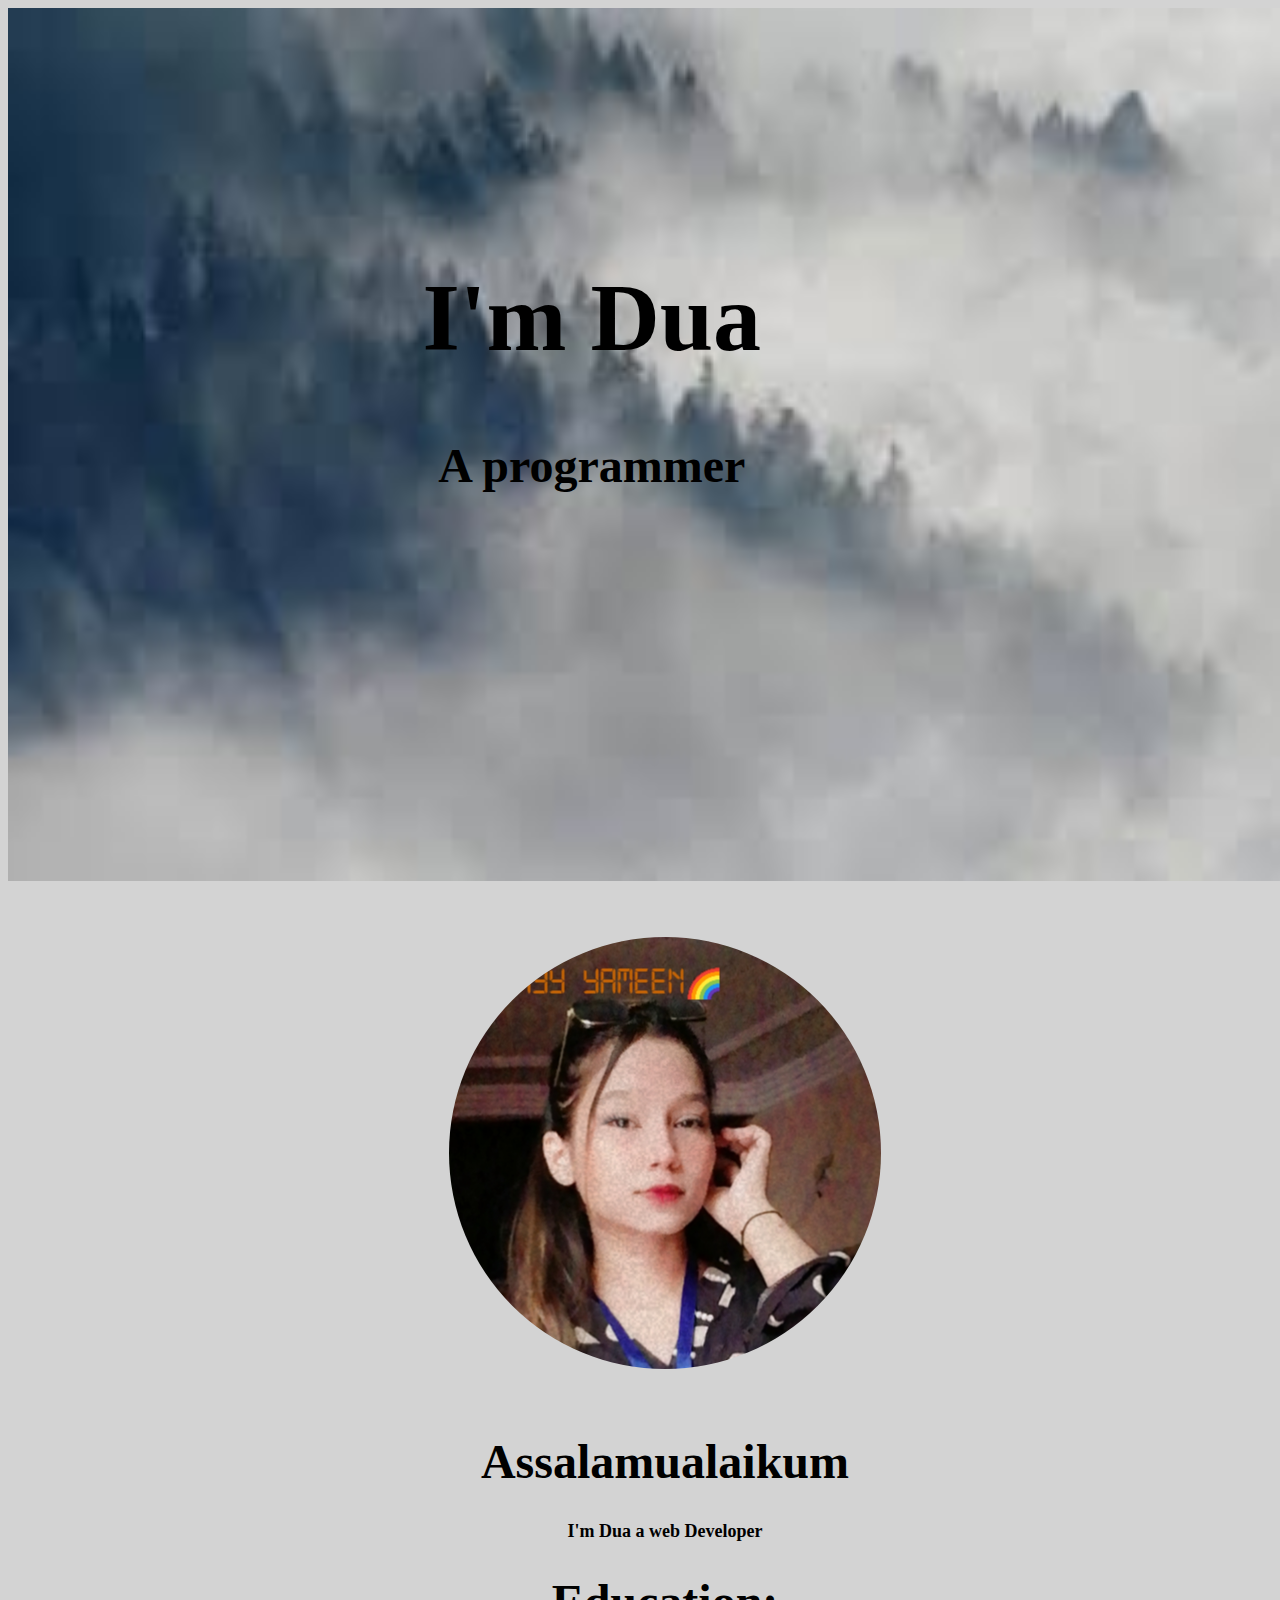
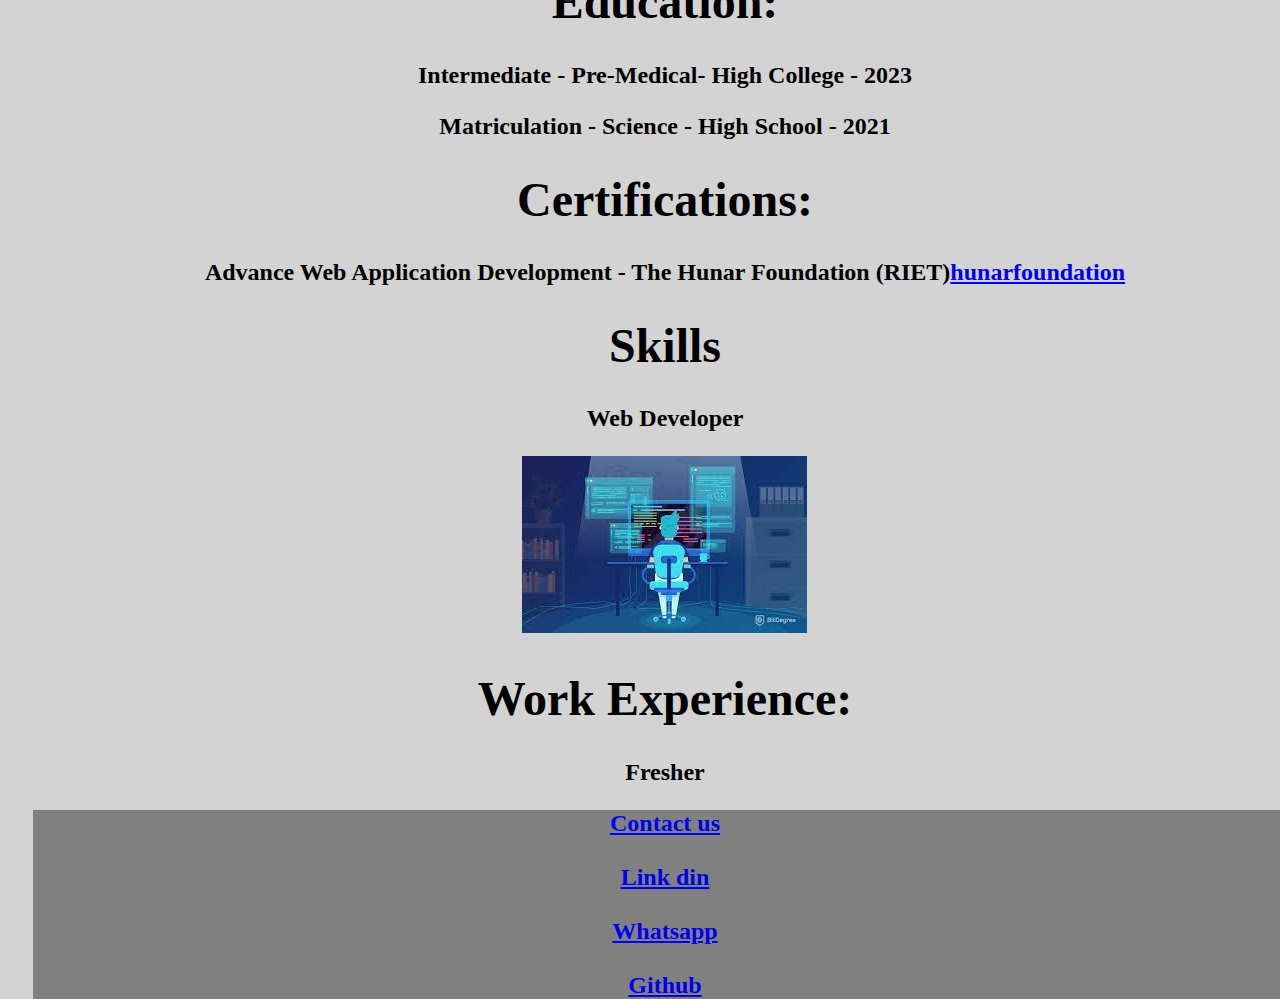
==== index.html @ 3ea77d77 "upload main file" ====
<!DOCTYPE html>
<html lang="en">

<head>
  <meta charset="UTF-8">
  <meta name="viewport" content="width=device-width, initial-scale=1.0">
  <title>porfile</title>
  <link rel="stylesheet" href="sytle.css">
</head>

<body>
  <div class="top-container">
    <div>
      <img class="f-img" src="images.jpg" alt="img">
    </div>
    <div class="title-text">
      <h1>
        I'm Dua
      </h1>
      <P>
        A programmer
      </P>
    </div>
    <div class="middle-container">
      <div class="round-img">
        <img class="s-img
      " src="Snapchat-89472412 - Copy-modified (1).png" alt=" img">
      </div>
      <br>
      <div class="Hello">
        <h1>
          Assalamualaikum
        </h1>
        <p style="font-size: large;">I'm Dua a web Developer
        </p>
        <div class="edu">
          <h1>
            Education:
          </h1>
          <p class="normal-text">Intermediate - Pre-Medical- High College - 2023 </p>
          <p class="normal-text"> Matriculation - Science - High School - 2021</p>
        </div>
        <div class="cer">
          <h1>
            Certifications:
          </h1>
          <p class="normal-text">
            Advance Web Application Development - The Hunar Foundation (RIET)
            <a href="https://hunarfoundation.org/">hunarfoundation</a>
          </p>
        </div>
        <div class="Skills">
          <h1>
            Skills
          </h1>
          <p class="normal-text">Web Developer </p>
          <img src="download.jpg" alt="img3">
        </div>
        <div>
          <h1>
            Work Experience:
          </h1>
          <p class="normal-text">
            Fresher
          </p>
        </div>
       
      </div>
      <div class="last-container">
        <a href="contact us.html"> Contact us</a>
        <br>
        <br>
        <a href="https://pk.linkedin.com/">Link din</a>
        <br>
        <br>
        <a href="https://www.whatsapp.com/">Whatsapp</a>
        <br>
        <br>
        <a href="https://github.com/">Github</a>
      </div>
</body>

</html>
---- sytle.css ----
body{
  font-size: x-large;
  font-family: italic;
  font-weight: bolder;
  text-align: center;
  color:black;
  background-color:lightgray;
}
.f-img{
  width: 100vw;
  height: 97vh;
}
.title-text{
  position: absolute;
  top: 22vh;
  left: 33vw;
  font-size: 200%;
  font-family: cursive;
}
.middle-container{
  display: flex;
  flex-direction: column;
  justify-content: center;
  align-items: center;
}
.normal-text{
  font-size: x-large;
}
.middle-container{
  position: relative;
  top: 50px;
  left: 25px;
}
.normal-text{
  display: flex;
  justify-content: center;
  font-size: x-large;
}
.last-container{
  background-color: gray;
  color: black;
  font-size: x-large;
  font-family:cursive;
  font-weight: 900px;
  width: 100%;
  
}
.s-img{
  width:50%;
  height: 50%;
}
@media(min-width:391px)and(max-width:480px){
  body{
    background-color:lightgray ;
  }
}
@media(min-width:481px)and(max-width:1200px){
  body{
    background-color:lightgray ;
  }
}
@media(min-width:1201px)and(max-width:1600px){
  body{
    background-color:lightgray ;
  }
}
@media 
  body{
    background-color:lightgray ;
  }
}
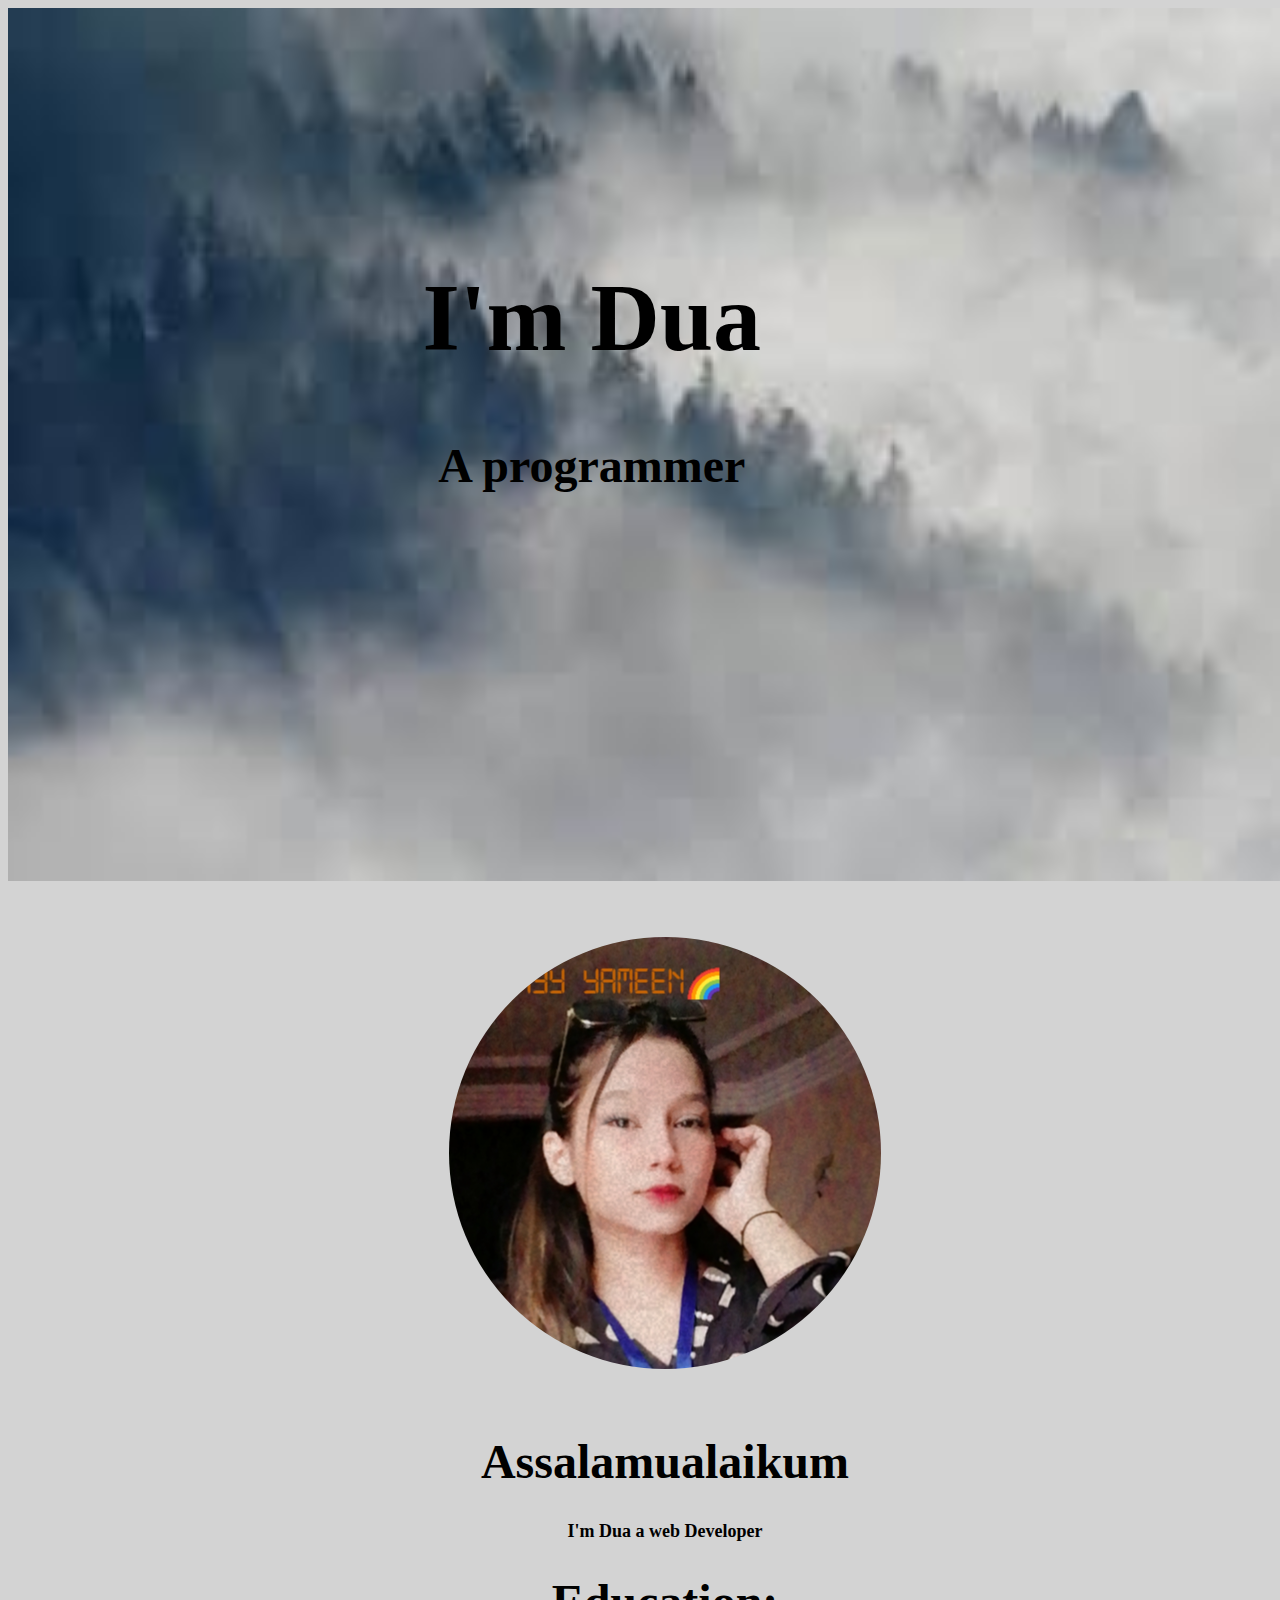
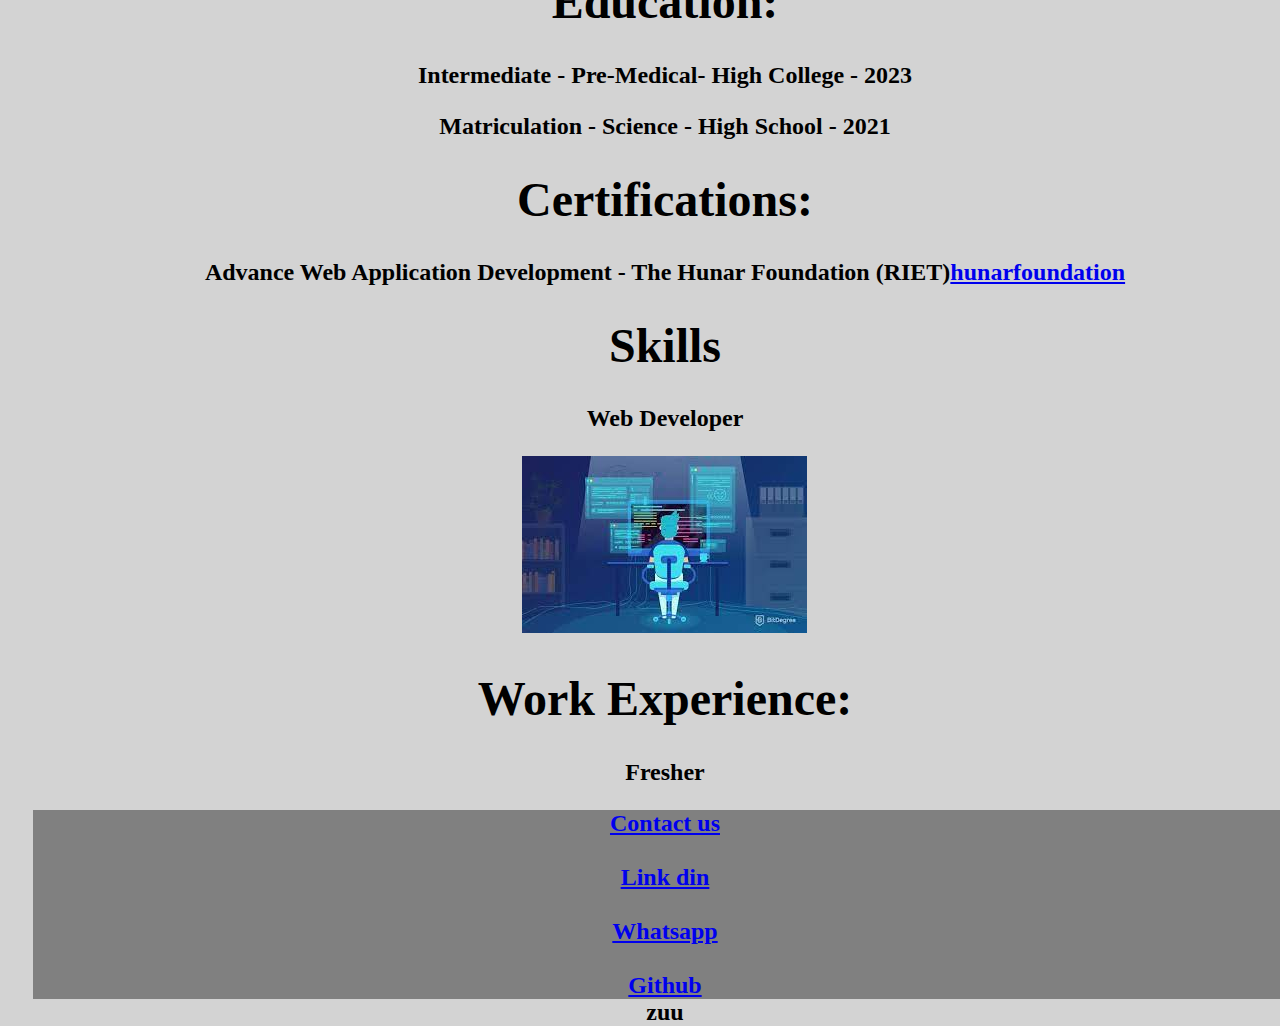
==== commit a3b7db82: "Update index.html" ====
--- a/index.html
+++ b/index.html
@@ -4,7 +4,7 @@
 <head>
   <meta charset="UTF-8">
   <meta name="viewport" content="width=device-width, initial-scale=1.0">
-  <title>porfile</title>
+  <title>porfile-1</title>
   <link rel="stylesheet" href="sytle.css">
 </head>
 
@@ -79,5 +79,8 @@
         <a href="https://github.com/">Github</a>
       </div>
 </body>
+<div>
+  zuu
+</div>
 
-</html>+</html>
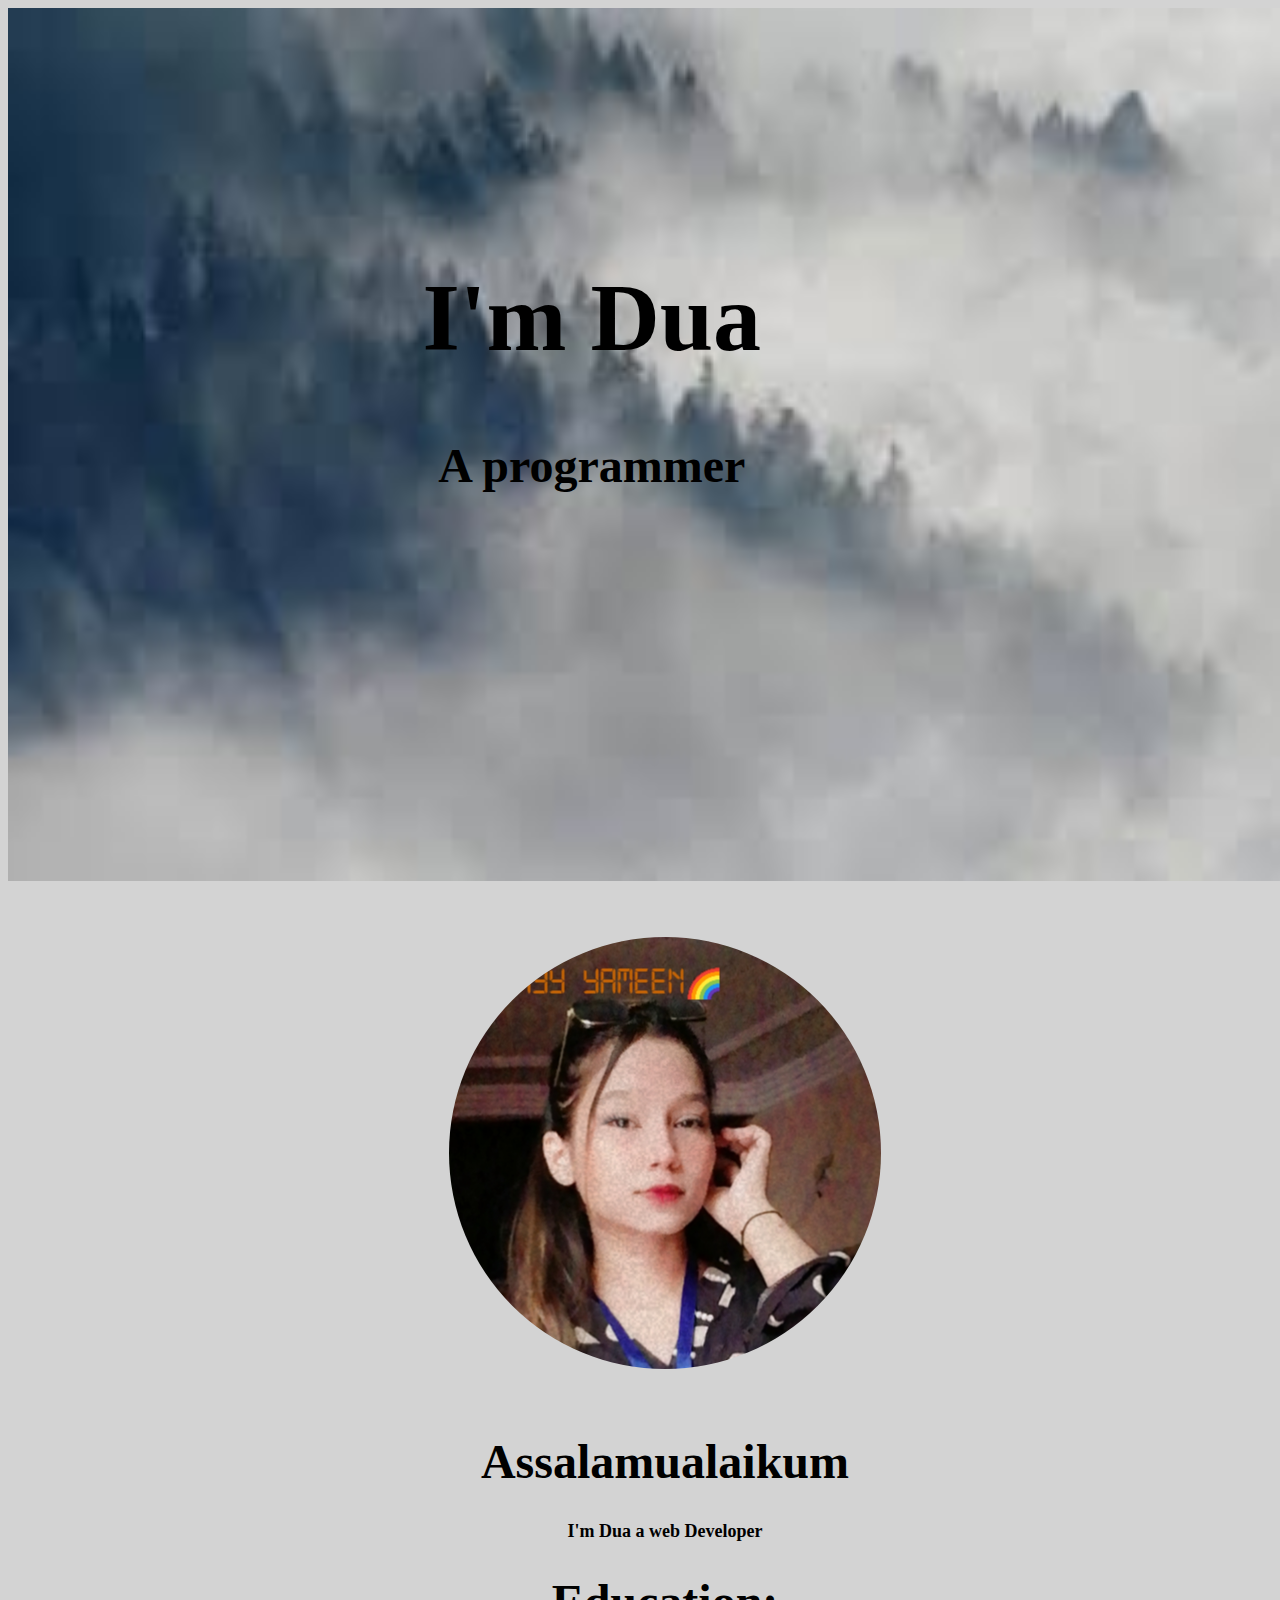
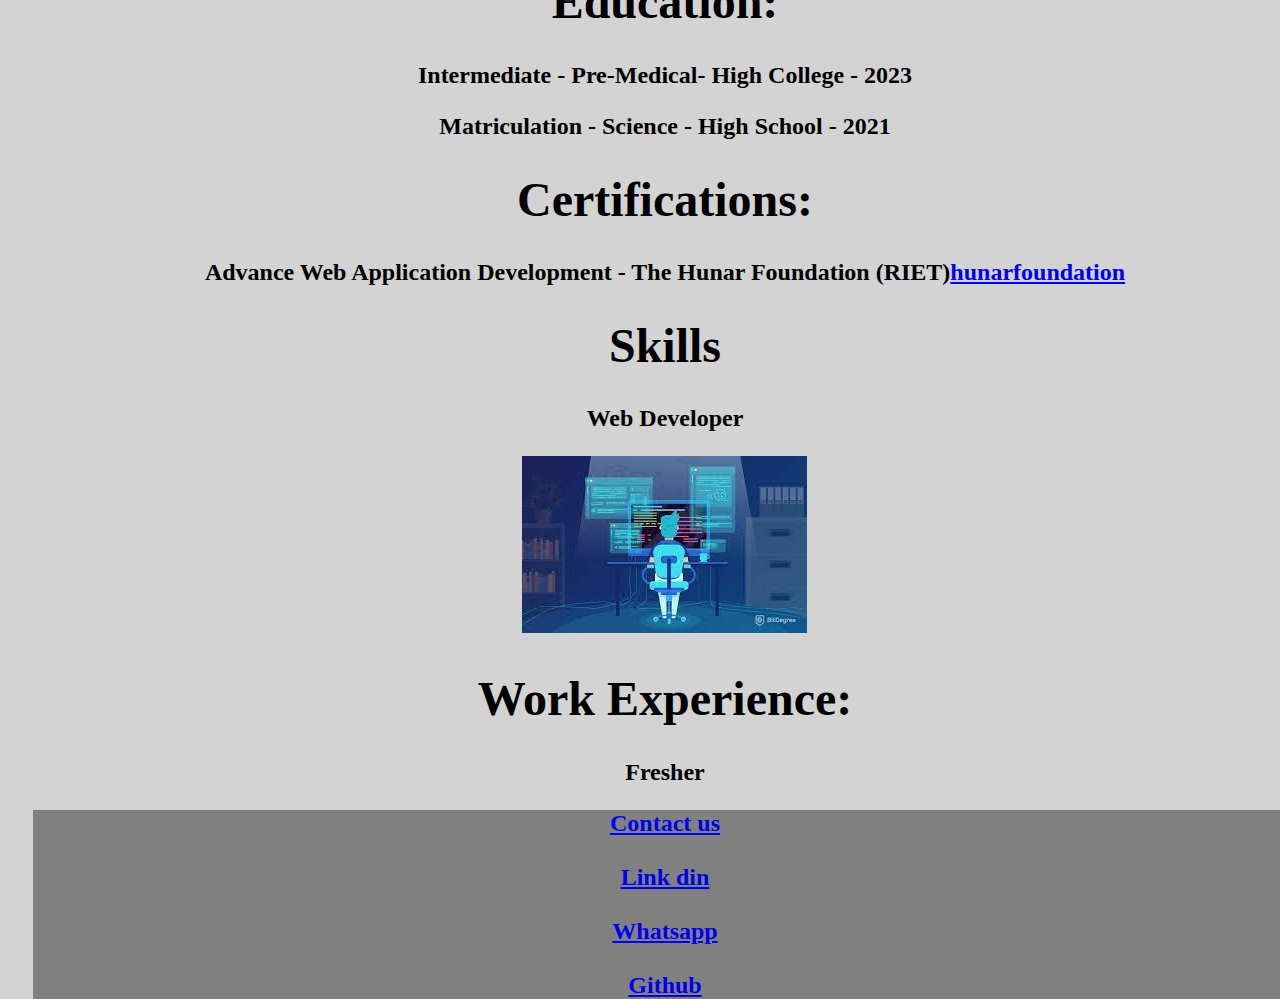
==== commit 0336b648: "Update index.html" ====
--- a/index.html
+++ b/index.html
@@ -79,8 +79,6 @@
         <a href="https://github.com/">Github</a>
       </div>
 </body>
-<div>
-  zuu
-</div>
+
 
 </html>
